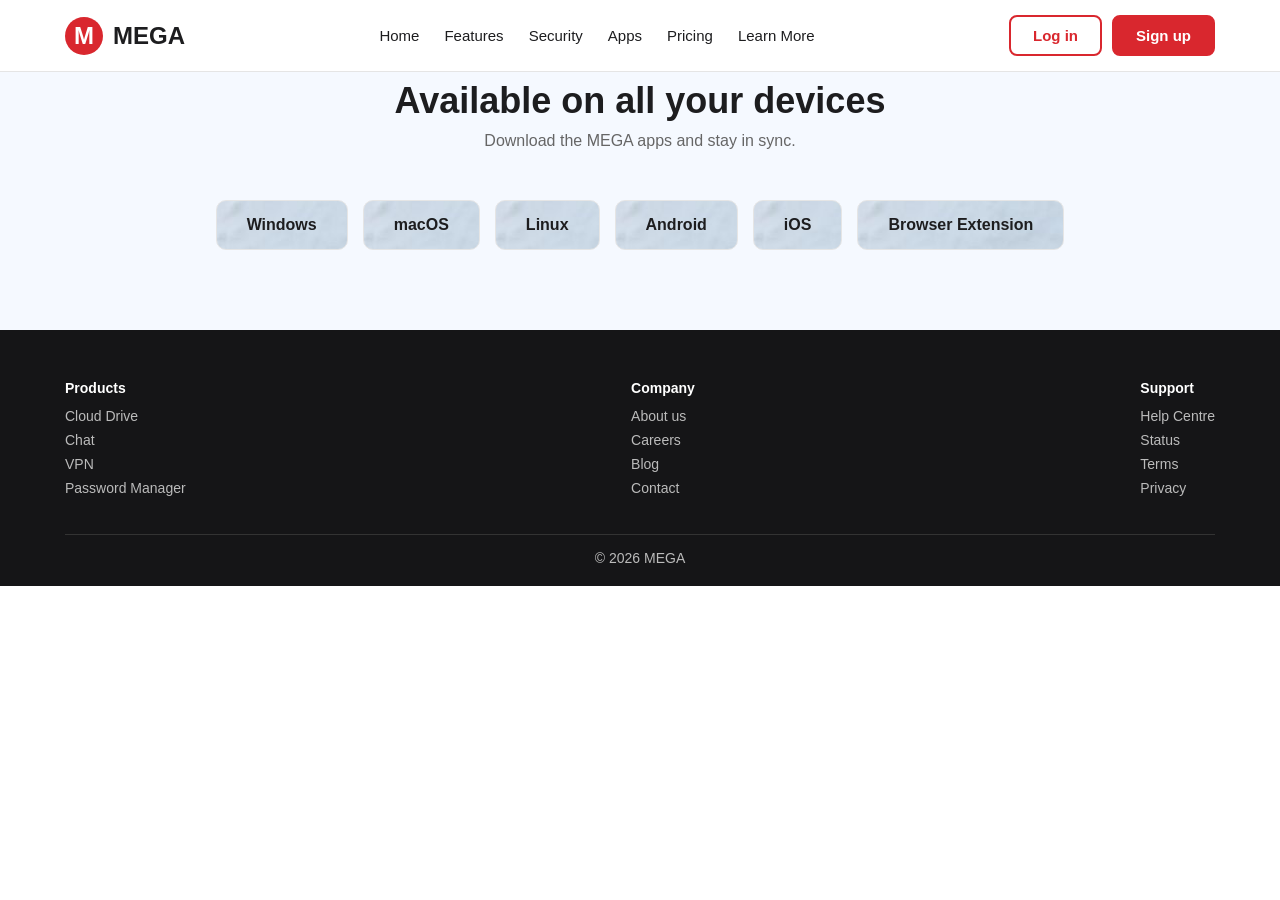
==== apps.html @ a629d293 "Add files via upload" ====
<!DOCTYPE html>
<html lang="en">
<head>
  <meta charset="UTF-8">
  <meta name="viewport" content="width=device-width, initial-scale=1.0">
  <title>MEGA</title>
  <link rel="stylesheet" href="style.css">
  <style>
    .apps { padding: 80px 0; text-align: center; background-color: #f5f9ff; 
    }
    .app-list { display: flex; gap: 15px; flex-wrap: wrap; justify-content: center; margin-top: 30px; 
    }
    .app-item {
    background-color: #ffffff;
    border: 1px solid #e5e5e5;
    border-radius: 10px;
    padding: 15px 30px;
    cursor: pointer;
    font-weight: bold;
    background-image: url("indeximg.jpg");
    }

    .app-item:hover {
    transform: scale(1.1); 
    background-color: #2a2a2a 
     }
  </style>
</head>
<body>

  <header>
    <div class="container nav">
      <a href="index.html" class="logo">
        <span class="logo-circle">M</span> MEGA
      </a>

      <ul class="menu">
        <li><a href="index.html">Home</a></li>
        <li><a href="features.html">Features</a></li>
        <li><a href="security.html">Security</a></li>
        <li><a href="apps.html" class="active">Apps</a></li>
        <li><a href="pricing.html">Pricing</a></li>
        <li><a href="Learn-more.html">Learn More</a></li>
      </ul>

      <div class="nav-buttons">
        <a href="account.html" class="btn btn-outline">Log in</a>
        <a href="account.html" class="btn btn-red">Sign up</a>
      </div>
    </div>
  </header>

  <section class="apps" id="apps">
    <div class="container">
      <h2 class="section-title">Available on all your devices</h2>
      <p class="section-sub">Download the MEGA apps and stay in sync.</p>

      <div class="app-list">
        <div class="app-item">Windows</div>
        <div class="app-item">macOS</div>
        <div class="app-item">Linux</div>
        <div class="app-item">Android</div>
        <div class="app-item">iOS</div>
        <div class="app-item">Browser Extension</div>
      </div>
    </div>
  </section>

   <div style="background-color: #151517; color: #bbbbbb; padding: 50px 0 20px; font-size: 14px">
      <div class="container">
       <div style="display: flex; justify-content: space-between; flex-wrap: wrap; gap: 30px; margin-bottom: 30px">
         <div>
           <h4 style=" color: #ffffff; margin-bottom: 12px">Products</h4>
          <ul style="list-style: none">
            <li style=" margin-bottom: 8px"><a href="#">Cloud Drive</a></li>
            <li style=" margin-bottom: 8px"><a href="#">Chat</a></li>
            <li style=" margin-bottom: 8px"><a href="#">VPN</a></li>
            <li style=" margin-bottom: 8px"><a href="#">Password Manager</a></li>
          </ul>
        </div>
        <div>
          <h4  style=" color: #ffffff; margin-bottom: 12px">Company</h4>
          <ul style="list-style: none">
            <li style=" margin-bottom: 8px"><a href="#">About us</a></li>
            <li style=" margin-bottom: 8px"><a href="#">Careers</a></li>
            <li style=" margin-bottom: 8px"><a href="#">Blog</a></li>
            <li style=" margin-bottom: 8px"><a href="#">Contact</a></li>
          </ul>
        </div>
        <div class="footer-col">
          <h4  style=" color: #ffffff; margin-bottom: 12px">Support</h4>
          <ul style="list-style: none">
            <li style=" margin-bottom: 8px"><a href="#">Help Centre</a></li>
            <li style=" margin-bottom: 8px"><a href="#">Status</a></li>
            <li style=" margin-bottom: 8px"><a href="#">Terms</a></li>
            <li style=" margin-bottom: 8px"><a href="#">Privacy</a></li>
          </ul>
        </div>
       </div>
      <p class="copyright">&copy; 2026 MEGA </p>
    </div>
  </div>

  <script src='https://cdn.jotfor.ms/agent/embedjs/01a1007188b87000873871c97ced5bf843aa/embed.js'>
</script>

</body>
</html>
---- style.css ----
* { margin: 0; padding: 0; box-sizing: border-box; }

body {
  font-family: Arial, Helvetica, sans-serif;
  color: #1d1d1f;
  background-color: #ffffff;
}
a { text-decoration: none; color: inherit; }
.container { width: 90%; max-width: 1150px; margin: 0 auto; }

header {
  background-color: #ffffff;
  border-bottom: 1px solid #e5e5e5;
  padding: 15px 0; position: fixed;
   top: 0;
  left: 0;
  width: 100%;
}

.nav { display: flex; justify-content: space-between; align-items: center; }
.logo { display: flex; align-items: center; gap: 10px; font-size: 24px; font-weight: bold; }

.logo-circle {
  width: 38px;
  height: 38px;
  line-height: 38px;      
  background-color: #d9272e;
  color: #ffffff;
  border-radius: 50%;
  text-align: center;
  font-weight: bold;
}

.menu { display: flex; gap: 25px; list-style: none; font-size: 15px; }
.nav-buttons { display: flex; gap: 10px; }


.btn {
  display: inline-block;
  padding: 10px 22px;
  border-radius: 8px;
  font-size: 15px;
  font-weight: bold;
  border: 2px solid #d9272e;
}
.btn-red { background-color: #d9272e; color: #ffffff; }
.btn-outline { background-color: transparent; color: #d9272e; }
.btn-white { background-color: #ffffff; color: #d9272e; border-color: #ffffff; }

.top { background-color: #f5f9ff; text-align: center; padding: 80px 0 60px;}
.top h1 { font-size: 52px; line-height: 1.2; margin-bottom: 20px; }
.top h1 span { color: #d9272e; }
.top p { font-size: 20px; color: #555555; max-width: 650px; margin: 0 auto 30px; }
.top-buttons { display: flex; justify-content: center; gap: 15px; margin-bottom: 50px; }
.top video {
  width: 100%;
  max-width: 850px;
  border-radius: 15px;
  box-shadow: black;
  background-color: #000000;
}

.page-top { background-color: #f5f9ff; text-align: center; margin-top: 100px; }
.page-top h1 { font-size: 42px; margin-bottom: 15px; }
.page-top h1 span { color: #d9272e; }
.page-top p { font-size: 18px; color: #555555; max-width: 800px; margin: 0 auto; }

.features { padding: 80px 0; text-align: center; }
.section-title { font-size: 36px; margin-bottom: 10px; }
.section-sub { color: #666666; margin-bottom: 50px; }

.cards { display: flex; gap: 25px;  justify-content: center; }
.card {
  width: 340px;
  background-color: #ffffff;
  border: 1px solid #e5e5e5;
  border-radius: 14px;
  padding: 30px 25px;
  text-align: left;
  background-image: url("indeximg.jpg");
}
.card .icon {
  width: 55px;
  height: 55px;
  color: #d9272e;
  border-radius: 12px;
  text-align: center;
  line-height: 55px;
  font-size: 26px;
  margin-bottom: 15px;
}
.card h3 { margin-bottom: 8px; }
.card p { color: #666666; font-size: 15px; }

.security { background-color: #151517; color: #ffffff; padding: 80px 0; }
.security .container { display: flex; align-items: center; gap: 50px; flex-wrap: wrap; }
.security .text { min-width: 300px; }
.security h2 { font-size: 38px; margin-bottom: 15px; }
.security p { color: #bbbbbb; margin-bottom: 25px; }
.security .video-box { flex: 1; min-width: 300px; }
.security video { width: 100%; border-radius: 14px; background-color: #000000; }

.copyright { border-top: 1px solid #333333; padding-top: 15px; text-align: center; }

.steps { padding: 80px 0; text-align: center; }
.step-number {
  width: 45px;
  height: 45px;
  line-height: 45px;
  background-color: #d9272e;
  color: #ffffff;
  border-radius: 50%;
  font-weight: bold;
  font-size: 20px;
  text-align: center;
  margin-bottom: 15px;
}

footer { margin-top: auto; border-top: 1px solid #333333; }
.account { background-color: #f5f9ff; padding: 70px 0; }
.form-card {
  width: 420px;
  background-color: #ffffff;
  border: 1px solid #e5e5e5;
  border-radius: 14px;
  padding: 35px 30px;
  margin-top: 15px;
}
.form-card h2 { margin-bottom: 5px; }
.form-card .small-text { color: #666666; font-size: 14px; margin-bottom: 20px; }
.form-card label { display: block; font-size: 14px; font-weight: bold; margin-bottom: 5px; }
.form-card input {
  width: 100%;
  padding: 12px;
  margin-bottom: 18px;
  border: 1px solid #cccccc;
  border-radius: 8px;
  font-size: 15px;
}
.form-card input:focus { outline: none; border-color: #d9272e; }
.form-card .btn { width: 100%; text-align: center; }
.checkbox-row { display: flex; align-items: center; gap: 8px; font-size: 14px; margin-bottom: 18px; }
.checkbox-row input { width: auto; margin: 0; }
.page-top { background-color: #f5f9ff; text-align: center; padding: 60px 0; }
.page-top h1 { font-size: 42px; margin-bottom: 15px; }
.page-top h1 span { color: #d9272e; }
.page-top p { font-size: 18px; color: #555555; max-width: 650px; margin: 0 auto; }

.features { padding: 80px 0; text-align: center; }
.section-title { font-size: 36px; margin-bottom: 10px; }
.section-sub { color: #666666; margin-bottom: 50px; }

.que { padding: 80px 0; background-color: #f5f9ff; }
.section-title { text-align: center; }
.que-item {
  max-width: 750px;
  margin: 0 auto 15px;
  background-color: #ffffff;
  border: 1px solid #e5e5e5;
  border-radius: 10px;
  padding: 20px 25px;
}
.que-item h3 { margin-bottom: 6px; font-size: 18px; }
.que-item p { color: #666666; font-size: 15px; }

.cta { background-color: #d9272e; color: #ffffff; text-align: center; padding: 70px 0; }
.cta h2 { font-size: 36px; margin-bottom: 10px; }
.cta p { margin-bottom: 25px; }

.pricing { padding: 80px 0; text-align: center; }
.price-card { width: 260px; border: 1px solid #e5e5e5; border-radius: 14px; padding: 30px 20px; background-image: url("indeximg.jpg");}
.price-card.popular { border: 2px solid #d9272e; }
.price-card h3 { margin-bottom: 10px; }
.price { font-size: 34px; font-weight: bold; color: #d9272e; margin-bottom: 10px; }
.price-card ul { list-style: none; margin: 15px 20px; color: #555555; font-size: 15px; }
.price-card li { margin-bottom: 6px; }

.compare { background-color: aliceblue; padding: 80px 0 ; }
.compare-table { width: 100%; max-width: 900px; margin: 0 auto; border: 1px solid burlywood }
.compare-table th, td{ padding: 16px; text-align: center; font-weight: bold; border-bottom: 1px solid burlywood; border-right: 1px solid burlywood;  border-left: 1px solid burlywood; }
.compare-table th { background-color: crimson; color: aliceblue; }
.title{ font-family:'Franklin Gothic Medium', 'Arial Narrow', Arial, sans-serif ; font-weight: bold; }
.title, .sub{ margin: 0 auto ; text-align: center; padding: 10px  }
.compare-table .yes { color:lime; font-weight: bold; font-size: 18px; }
.compare-table .no  { color:crimson; font-size: 18px;}

@media (max-width: 992px) {
  .menu { gap: 15px; font-size: 14px; }
  .hero h1 { font-size: 42px; }
  .section-title { font-size: 30px; }
  .security h2 { font-size: 32px; }
  .security , .container { gap: 30px; }
}
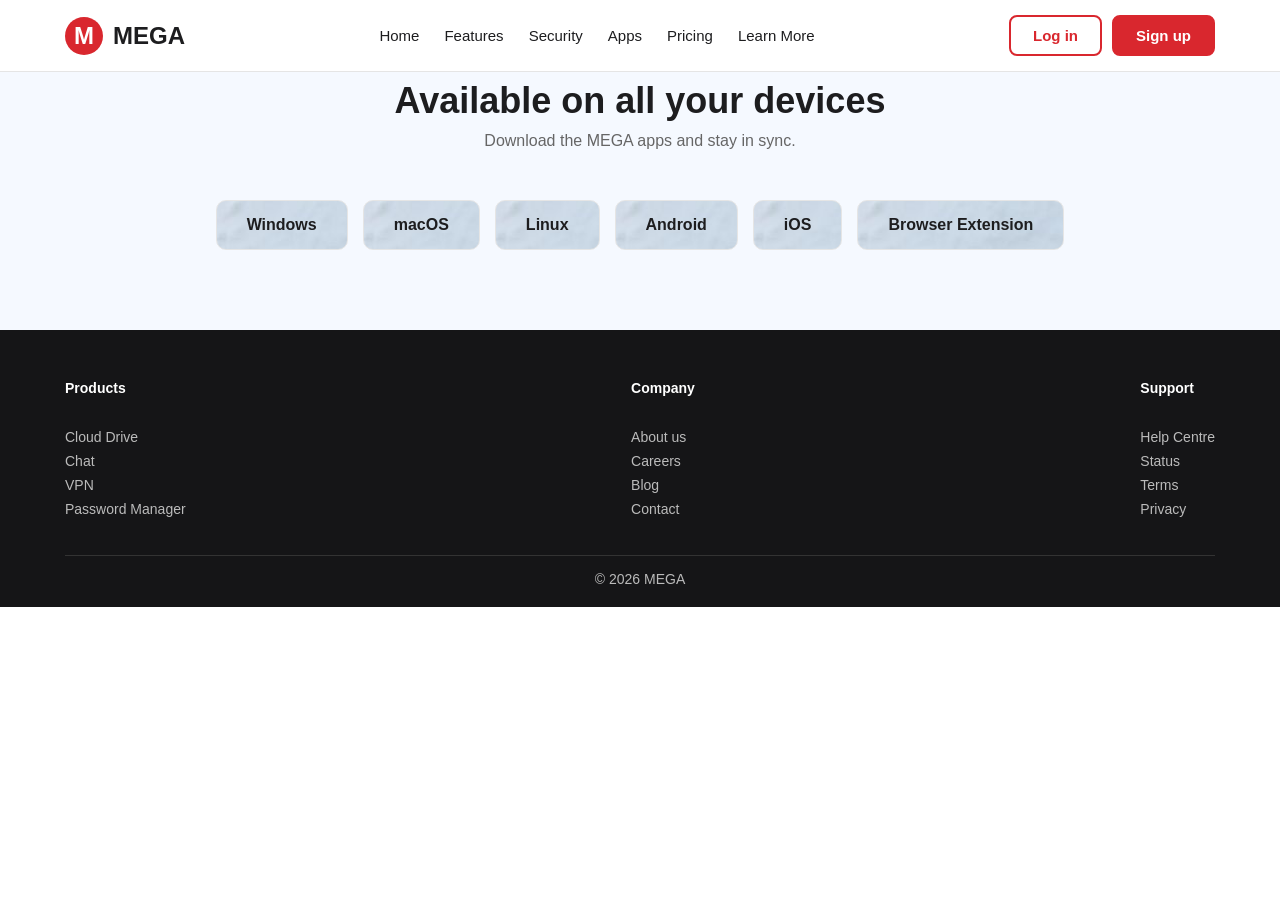
==== commit ccf84007: "Add files via upload" ====
--- a/apps.html
+++ b/apps.html
@@ -70,7 +70,7 @@
       <div class="container">
        <div style="display: flex; justify-content: space-between; flex-wrap: wrap; gap: 30px; margin-bottom: 30px">
          <div>
-           <h4 style=" color: #ffffff; margin-bottom: 12px">Products</h4>
+           <h4 style=" color: #ffffff; margin-bottom: 33px">Products</h4>
           <ul style="list-style: none">
             <li style=" margin-bottom: 8px"><a href="#">Cloud Drive</a></li>
             <li style=" margin-bottom: 8px"><a href="#">Chat</a></li>
@@ -79,7 +79,7 @@
           </ul>
         </div>
         <div>
-          <h4  style=" color: #ffffff; margin-bottom: 12px">Company</h4>
+          <h4  style=" color: #ffffff; margin-bottom: 33px">Company</h4>
           <ul style="list-style: none">
             <li style=" margin-bottom: 8px"><a href="#">About us</a></li>
             <li style=" margin-bottom: 8px"><a href="#">Careers</a></li>
@@ -88,7 +88,7 @@
           </ul>
         </div>
         <div class="footer-col">
-          <h4  style=" color: #ffffff; margin-bottom: 12px">Support</h4>
+          <h4  style=" color: #ffffff; margin-bottom: 33px">Support</h4>
           <ul style="list-style: none">
             <li style=" margin-bottom: 8px"><a href="#">Help Centre</a></li>
             <li style=" margin-bottom: 8px"><a href="#">Status</a></li>
